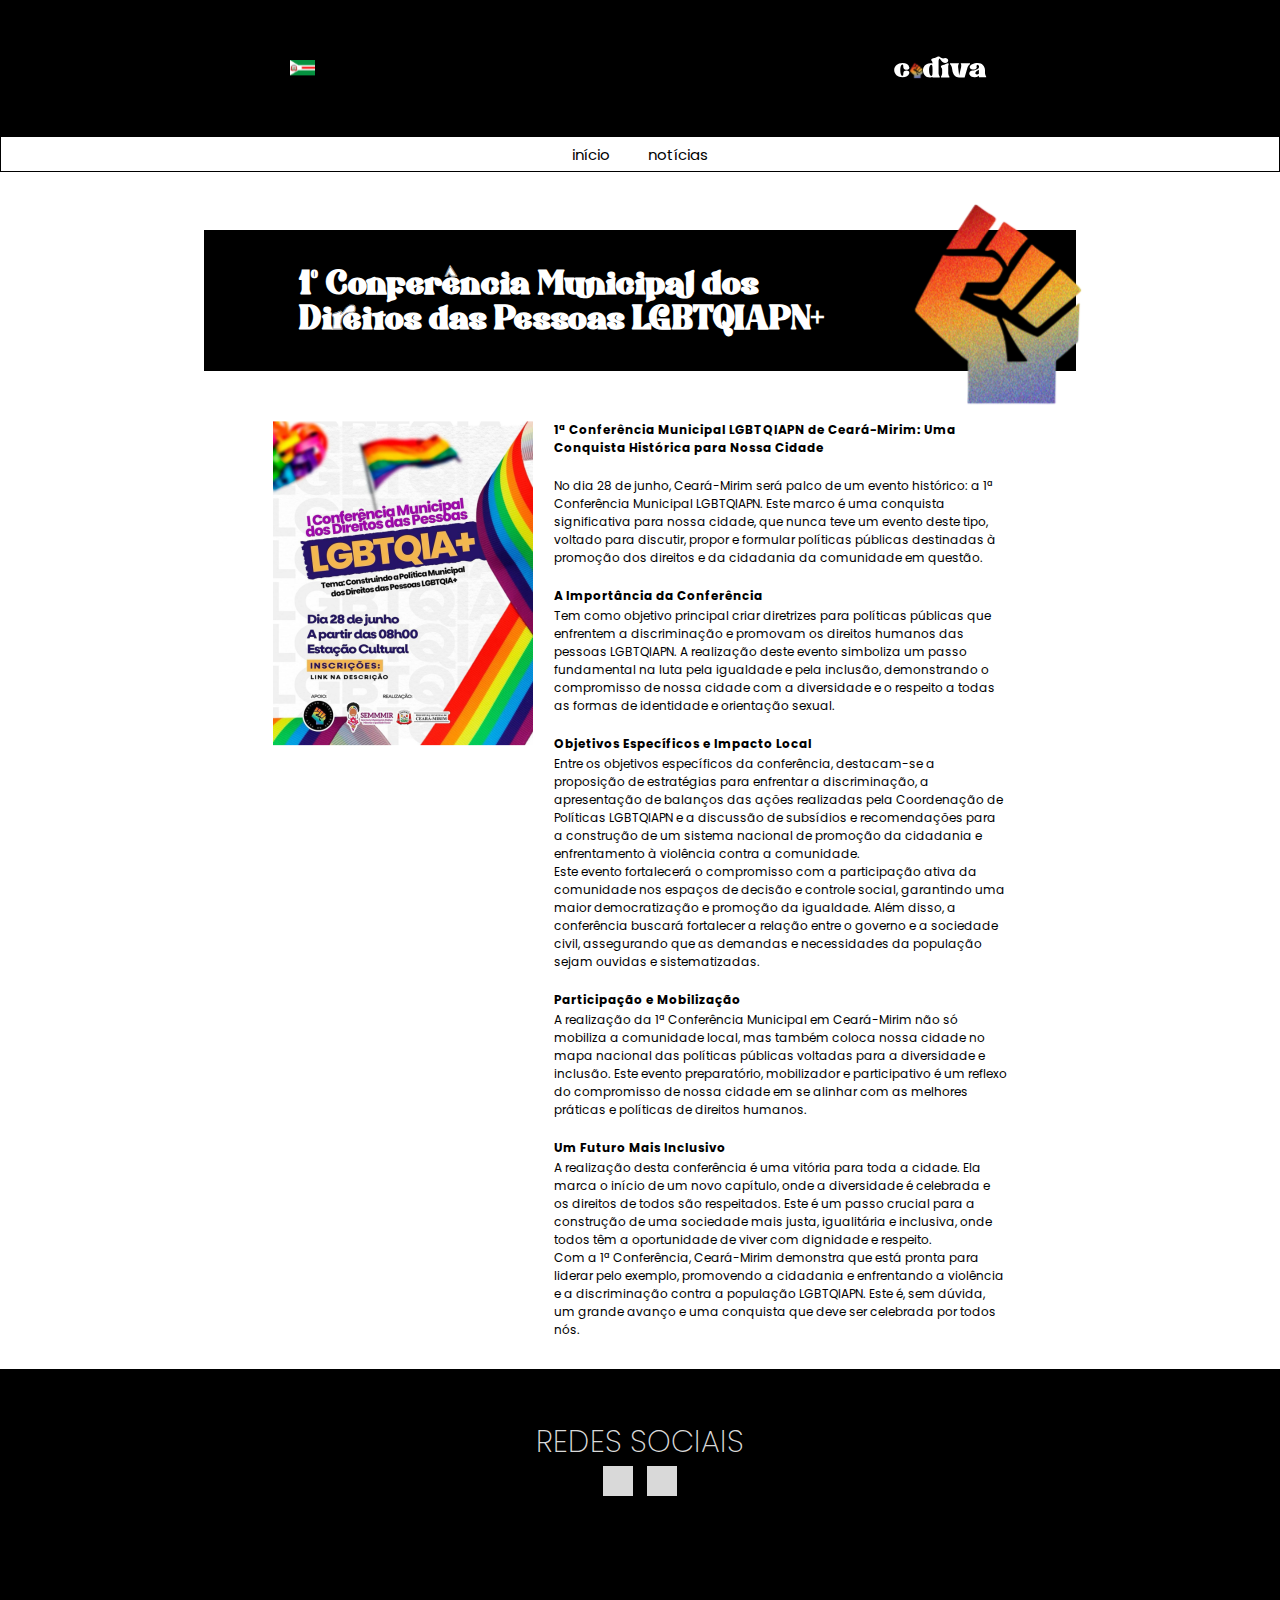
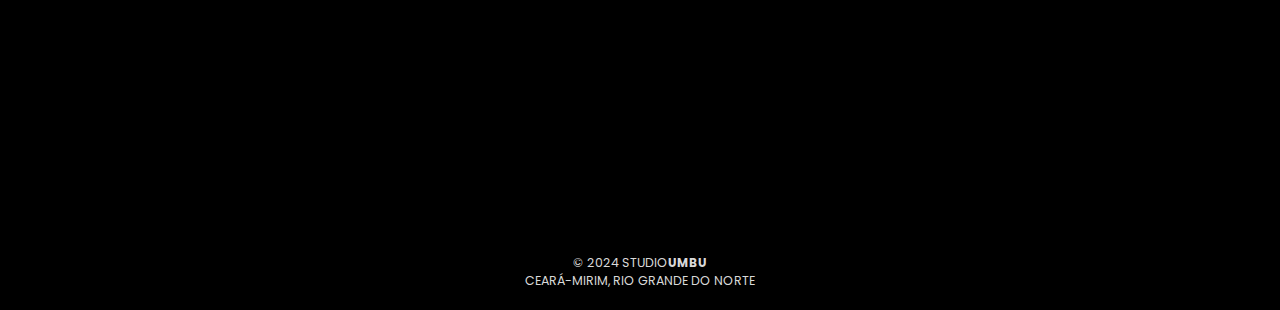
==== noticias.html @ aaf63486 "novas atualizações" ====
<!DOCTYPE html>
<html lang="pt-br">

<head>
  <meta charset="UTF-8">
  <meta name="viewport" content="width=device-width, initial-scale=1.0">

  <link rel="stylesheet" href="https://cdnjs.cloudflare.com/ajax/libs/font-awesome/6.5.2/css/all.min.css"
    integrity="sha512-SnH5WK+bZxgPHs44uWIX+LLJAJ9/2PkPKZ5QiAj6Ta86w+fsb2TkcmfRyVX3pBnMFcV7oQPJkl9QevSCWr3W6A=="
    crossorigin="anonymous" referrerpolicy="no-referrer" />

  <link rel="apple-touch-icon" sizes="180x180" href="assets/files/imgs/favicon/apple-touch-icon.png">
  <link rel="icon" type="image/png" sizes="32x32" href="assets/files/imgs/favicon/favicon-32x32.png">
  <link rel="icon" type="image/png" sizes="16x16" href="assets/files/imgs/favicon/favicon-16x16.png">
  <link rel="manifest" href="assets/files/imgs/favicon/site.webmanifest">
  <meta name="msapplication-TileColor" content="#da532c">
  <meta name="theme-color" content="#000000">

  <link rel="stylesheet" href="assets/css/pages/index/index.css">

  <title>NOTÍCIAS</title>
</head>

<body>

  <main class="main">

    <section class="topo">
      <header class="header">
        <div>
          <img class="bandeira-cidade" src="assets/files/imgs/header/bandeira da cidade 1.svg"
            alt="bandeira de ceará-mirim">
        </div>

        <div class="logo">
          <img class="logo" src="assets/files/imgs/header/logo-codiva.svg" alt="logo codiva">
        </div>

        <!-- <div class="ouvidoria">
          <a href="#ouvidoria">ouvidoria</a>
        </div> -->
      </header>

      <nav class="navegacao">
        <ul>
          <li class="gradient"><a href="index.html">início</a></li>
          <li class="gradient"><a href="noticias.html">notícias</a></li>
          <!-- <li class="gradient">projetos</li>
          <li class="gradient">eventos</li> -->
        </ul>
      </nav>
    </section>

    <section class="materia">

      <div class="tema">
        <div>
          <h1>
            1º Conferência Municipal dos <br>
            Direitos das Pessoas LGBTQIAPN+
          </h1>

        </div>
        <img class="simbolo" src="assets/files/imgs/noticias/conferencia/simbolo - branco.svg" alt="simbolo codiva">
      </div>

      <article class="materia-foco">
        <div class="box-imag"></div>

        <div class="texto">
          <h1>1ª Conferência Municipal LGBTQIAPN de Ceará-Mirim: Uma Conquista Histórica para Nossa Cidade</h1>

          <p>
            No dia 28 de junho, Ceará-Mirim será palco de um evento histórico: a 1ª Conferência Municipal LGBTQIAPN. Este
            marco é uma conquista significativa para nossa cidade, que nunca teve um evento deste tipo, voltado para
            discutir, propor e formular políticas públicas destinadas à promoção dos direitos e da cidadania da
            comunidade em questão.
          </p>

          <h2>A Importância da Conferência</h2>
          <p>
            Tem como objetivo principal criar diretrizes para políticas públicas que enfrentem a discriminação e
            promovam os direitos humanos das pessoas LGBTQIAPN. A realização deste evento simboliza um passo fundamental
            na luta pela igualdade e pela inclusão, demonstrando o compromisso de nossa cidade com a diversidade e o
            respeito a todas as formas de identidade e orientação sexual.
          </p>

          <h2>Objetivos Específicos e Impacto Local</h2>
          <p>
            Entre os objetivos específicos da conferência, destacam-se a proposição de estratégias para enfrentar a
            discriminação, a apresentação de balanços das ações realizadas pela Coordenação de Políticas LGBTQIAPN e a
            discussão de subsídios e recomendações para a construção de um sistema nacional de promoção da cidadania e
            enfrentamento à violência contra a comunidade.
          </p>
          <p>
            Este evento fortalecerá o compromisso com a participação ativa da comunidade nos espaços de decisão e
            controle social, garantindo uma maior democratização e promoção da igualdade. Além disso, a conferência
            buscará fortalecer a relação entre o governo e a sociedade civil, assegurando que as demandas e necessidades
            da população sejam ouvidas e sistematizadas.
          </p>

          <h2>Participação e Mobilização</h2>
          <p>
            A realização da 1ª Conferência Municipal em Ceará-Mirim não só mobiliza a comunidade local, mas também
            coloca nossa cidade no mapa nacional das políticas públicas voltadas para a diversidade e inclusão. Este
            evento preparatório, mobilizador e participativo é um reflexo do compromisso de nossa cidade em se alinhar
            com as melhores práticas e políticas de direitos humanos.
          </p>

          <h2>Um Futuro Mais Inclusivo</h2>
          <p>
            A realização desta conferência é uma vitória para toda a cidade. Ela marca o início de um novo capítulo,
            onde a diversidade é celebrada e os direitos de todos são respeitados. Este é um passo crucial para a
            construção de uma sociedade mais justa, igualitária e inclusiva, onde todos têm a oportunidade de viver com
            dignidade e respeito.
          </p>
          <p>
            Com a 1ª Conferência, Ceará-Mirim demonstra que está pronta para liderar pelo exemplo, promovendo a
            cidadania e enfrentando a violência e a discriminação contra a população LGBTQIAPN. Este é, sem dúvida, um
            grande avanço e uma conquista que deve ser celebrada por todos nós.
          </p>


        </div>
      </article>
    </section>

    <footer class="footer">
      <div class="redes-sociais">
        <h2>REDES SOCIAIS</h2>
        <div class="redes">
          <a href="https://www.instagram.com/codiva_cm?igsh=aGEycTBxYnlxcXU1" target="_blank"><i
              class="fa-brands fa-instagram"></i></a>
          <a href="https://chat.whatsapp.com/JXOgNZXxTvJ1f0QvUSDTux" target="_blank"><i
              class="fa-brands fa-whatsapp"></i></a>

        </div>
      </div>

      <!-- <div class="mensagem-ouvidoria">

    <form action="https://formsubmit.co/queriatecc@gmail.com" method="post">
      <fieldset>
        <legend>ouvidoria</legend>
        <input class="box-input" type="text" name="nome" id="nome" placeholder="nome completo" required>

        <input class="box-input" type="email" name="email" id="email" placeholder="e-mail" required>

        <input class="box-input" type="tel" name="whatsapp" id="whatsapp" placeholder="whatsapp" required>

        <textarea name="mensagem" id="mensagem" cols="30" rows="15" placeholder="escreva sua mensagem" required></textarea>

        <button class="btn-botao" type="submit">enviar</button>
    </form>
    </fieldset>
  </div> -->

      <div class="copy">
        <p>&copy; 2024 studio<b>umbu</b></p>
        <p>ceará-mirim, rio grande do norte</p>
      </div>
    </footer>
  </main>
</body>

</html>
---- assets/css/pages/index/index.css ----
@import '../../global/global.css';

@import 'partials/header.css';
@import 'partials/noticias.css';
@import 'partials/quem-somos.css';
@import 'partials/membros.css';
@import 'partials/conquistas.css';
@import 'partials/footer.css';
@import 'partials/tema.css';
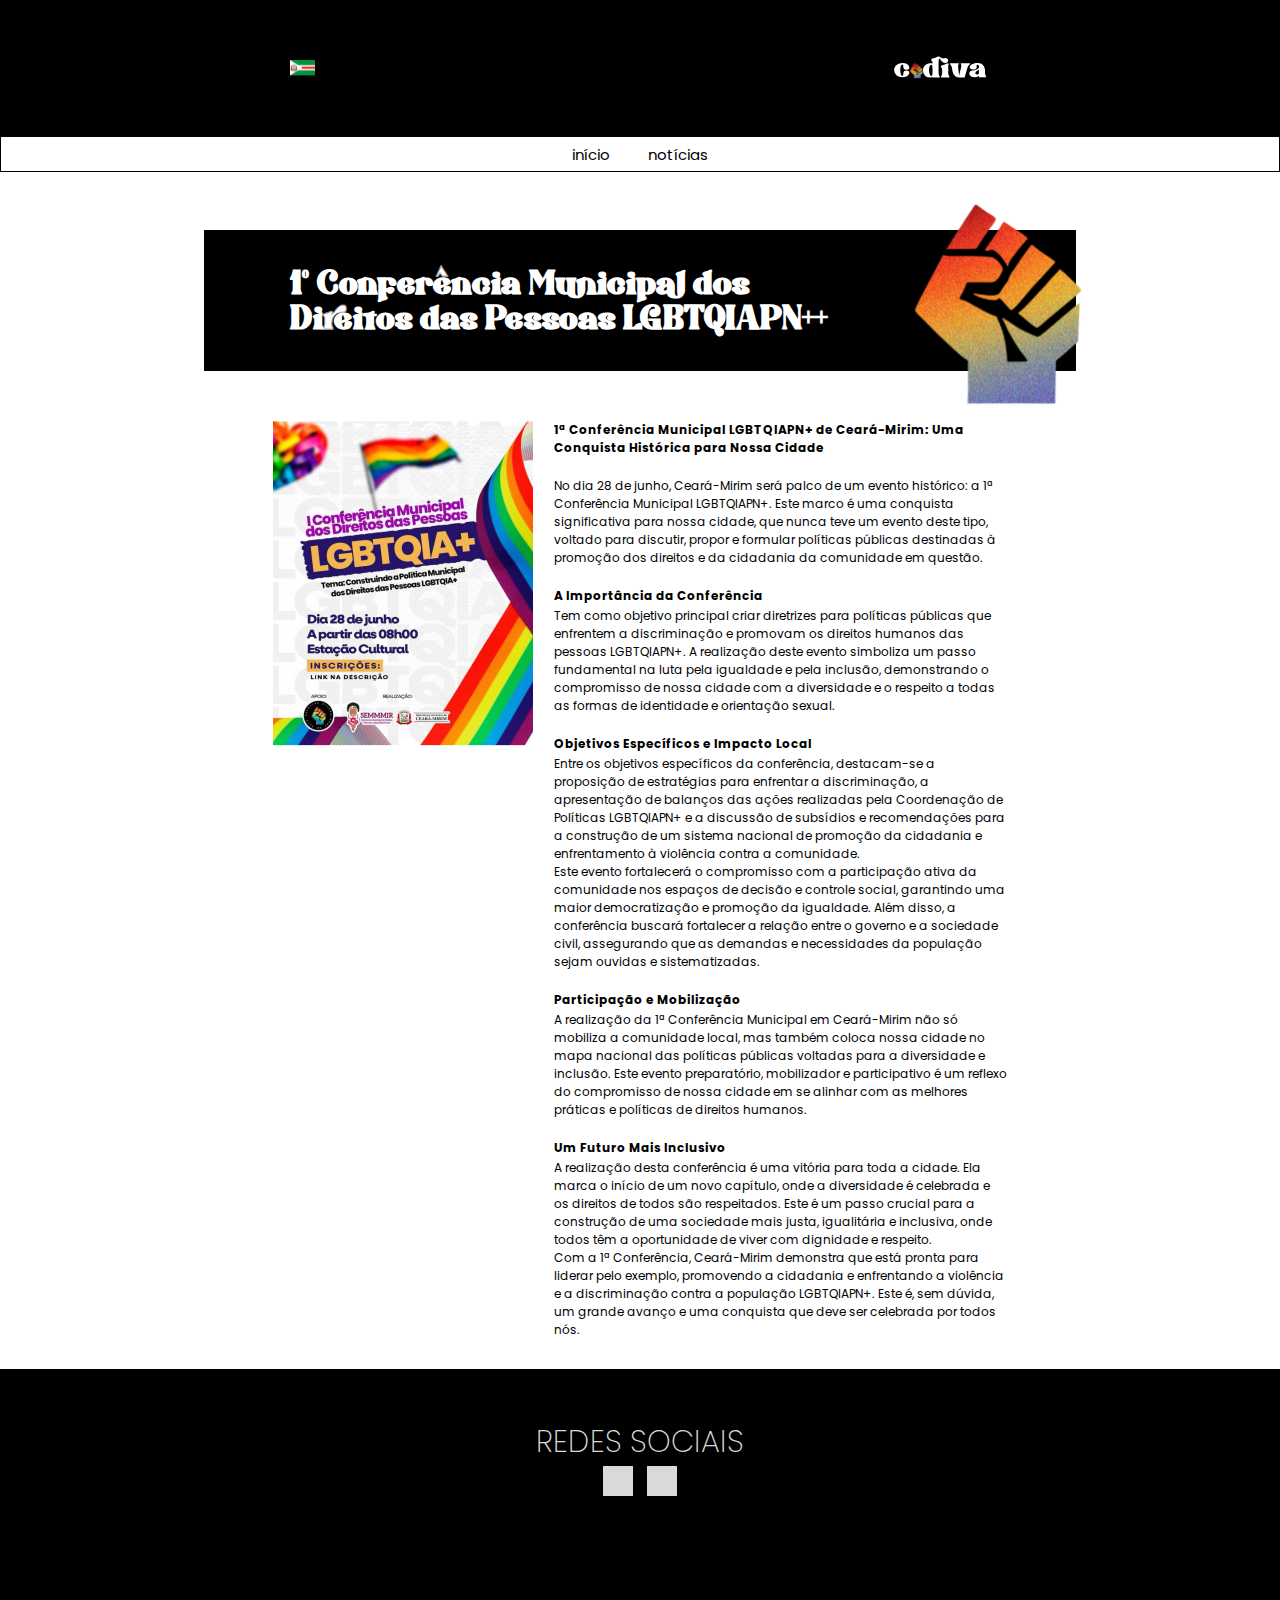
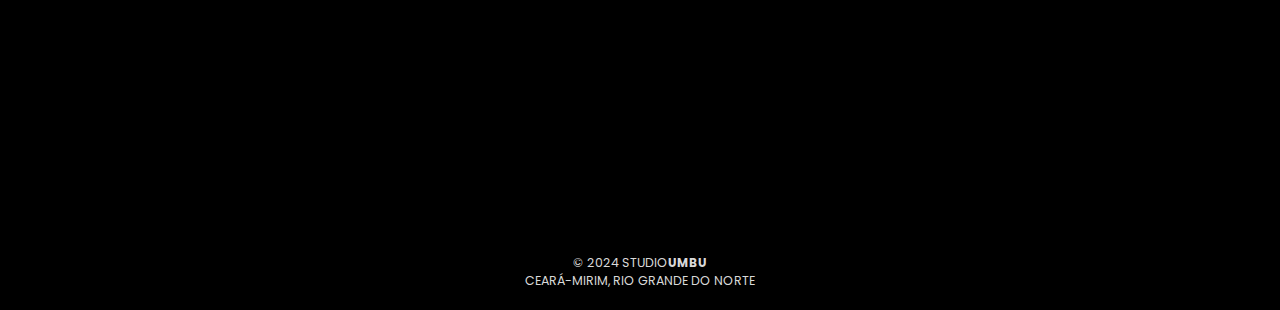
==== commit 8dc5e81d: "atualização" ====
--- a/noticias.html
+++ b/noticias.html
@@ -57,7 +57,7 @@
         <div>
           <h1>
             1º Conferência Municipal dos <br>
-            Direitos das Pessoas LGBTQIAPN+
+            Direitos das Pessoas LGBTQIAPN++
           </h1>
 
         </div>
@@ -68,10 +68,10 @@
         <div class="box-imag"></div>
 
         <div class="texto">
-          <h1>1ª Conferência Municipal LGBTQIAPN de Ceará-Mirim: Uma Conquista Histórica para Nossa Cidade</h1>
+          <h1>1ª Conferência Municipal LGBTQIAPN+ de Ceará-Mirim: Uma Conquista Histórica para Nossa Cidade</h1>
 
           <p>
-            No dia 28 de junho, Ceará-Mirim será palco de um evento histórico: a 1ª Conferência Municipal LGBTQIAPN. Este
+            No dia 28 de junho, Ceará-Mirim será palco de um evento histórico: a 1ª Conferência Municipal LGBTQIAPN+. Este
             marco é uma conquista significativa para nossa cidade, que nunca teve um evento deste tipo, voltado para
             discutir, propor e formular políticas públicas destinadas à promoção dos direitos e da cidadania da
             comunidade em questão.
@@ -80,7 +80,7 @@
           <h2>A Importância da Conferência</h2>
           <p>
             Tem como objetivo principal criar diretrizes para políticas públicas que enfrentem a discriminação e
-            promovam os direitos humanos das pessoas LGBTQIAPN. A realização deste evento simboliza um passo fundamental
+            promovam os direitos humanos das pessoas LGBTQIAPN+. A realização deste evento simboliza um passo fundamental
             na luta pela igualdade e pela inclusão, demonstrando o compromisso de nossa cidade com a diversidade e o
             respeito a todas as formas de identidade e orientação sexual.
           </p>
@@ -88,7 +88,7 @@
           <h2>Objetivos Específicos e Impacto Local</h2>
           <p>
             Entre os objetivos específicos da conferência, destacam-se a proposição de estratégias para enfrentar a
-            discriminação, a apresentação de balanços das ações realizadas pela Coordenação de Políticas LGBTQIAPN e a
+            discriminação, a apresentação de balanços das ações realizadas pela Coordenação de Políticas LGBTQIAPN+ e a
             discussão de subsídios e recomendações para a construção de um sistema nacional de promoção da cidadania e
             enfrentamento à violência contra a comunidade.
           </p>
@@ -116,7 +116,7 @@
           </p>
           <p>
             Com a 1ª Conferência, Ceará-Mirim demonstra que está pronta para liderar pelo exemplo, promovendo a
-            cidadania e enfrentando a violência e a discriminação contra a população LGBTQIAPN. Este é, sem dúvida, um
+            cidadania e enfrentando a violência e a discriminação contra a população LGBTQIAPN+. Este é, sem dúvida, um
             grande avanço e uma conquista que deve ser celebrada por todos nós.
           </p>
 
